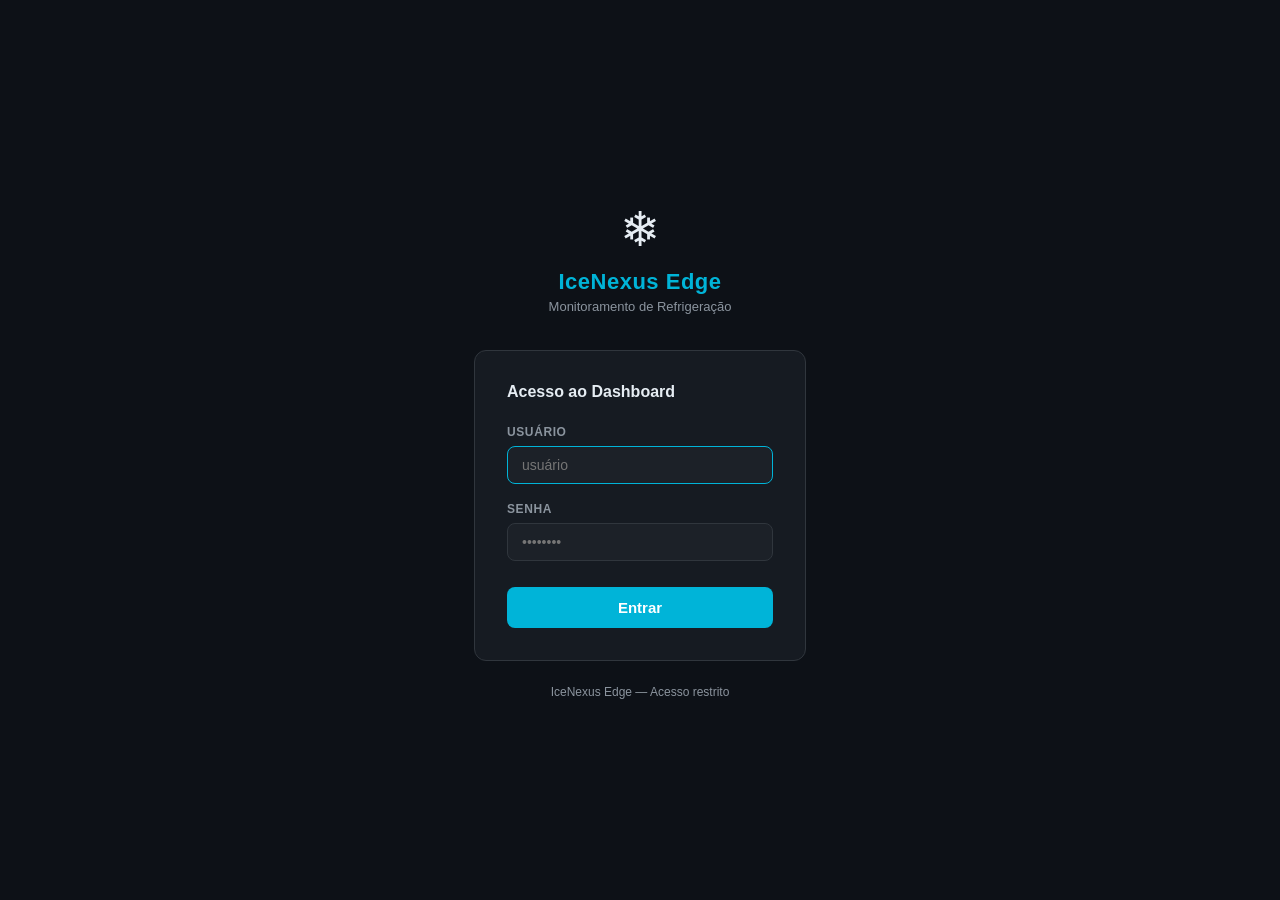
==== src/static/login.html @ 57adb3f8 "feat: autenticação com cookie assinado — perfis admin e viewer - src/auth.py: login/logout, cookie i" ====
<!DOCTYPE html>
<html lang="pt-BR">
<head>
<meta charset="UTF-8">
<meta name="viewport" content="width=device-width, initial-scale=1.0">
<title>IceNexus Edge — Login</title>
<style>
  :root {
    --bg:      #0d1117;
    --surface: #161b22;
    --card:    #1c2128;
    --border:  #30363d;
    --accent:  #00b4d8;
    --green:   #06d6a0;
    --red:     #ef476f;
    --text:    #e6edf3;
    --muted:   #8b949e;
    --radius:  12px;
  }
  * { box-sizing: border-box; margin: 0; padding: 0; }
  body {
    background: var(--bg); color: var(--text);
    font-family: 'Segoe UI', sans-serif;
    min-height: 100vh;
    display: flex; align-items: center; justify-content: center;
  }

  .login-wrap {
    width: 100%; max-width: 380px;
    padding: 0 24px;
  }

  .login-brand {
    text-align: center; margin-bottom: 36px;
  }
  .login-brand-icon { font-size: 48px; display: block; margin-bottom: 12px; }
  .login-brand-name {
    font-size: 22px; font-weight: 700;
    color: var(--accent); letter-spacing: .5px;
  }
  .login-brand-sub { font-size: 13px; color: var(--muted); margin-top: 4px; }

  .login-card {
    background: var(--surface);
    border: 1px solid var(--border);
    border-radius: var(--radius);
    padding: 32px;
  }

  .login-title {
    font-size: 16px; font-weight: 600; margin-bottom: 24px;
    color: var(--text);
  }

  .field { margin-bottom: 18px; }
  .field label {
    display: block; font-size: 12px; font-weight: 600;
    color: var(--muted); text-transform: uppercase;
    letter-spacing: .6px; margin-bottom: 7px;
  }
  .field input {
    width: 100%; padding: 10px 14px;
    background: var(--card); border: 1px solid var(--border);
    border-radius: 8px; color: var(--text);
    font-size: 14px; outline: none;
    transition: border-color .2s;
  }
  .field input:focus { border-color: var(--accent); }
  .field input.error { border-color: var(--red); }

  .btn-login {
    width: 100%; padding: 12px;
    background: var(--accent); color: #fff;
    border: none; border-radius: 8px;
    font-size: 15px; font-weight: 600;
    cursor: pointer; transition: opacity .2s;
    margin-top: 8px;
  }
  .btn-login:hover   { opacity: .88; }
  .btn-login:disabled { opacity: .5; cursor: not-allowed; }

  .login-error {
    margin-top: 16px; padding: 10px 14px;
    background: rgba(239,71,111,.12);
    border: 1px solid rgba(239,71,111,.35);
    border-radius: 8px; color: var(--red);
    font-size: 13px; text-align: center;
    display: none;
  }
  .login-error.show { display: block; }

  .login-footer {
    text-align: center; margin-top: 24px;
    font-size: 12px; color: var(--muted);
  }
</style>
</head>
<body>

<div class="login-wrap">
  <div class="login-brand">
    <span class="login-brand-icon">❄</span>
    <div class="login-brand-name">IceNexus Edge</div>
    <div class="login-brand-sub">Monitoramento de Refrigeração</div>
  </div>

  <div class="login-card">
    <div class="login-title">Acesso ao Dashboard</div>

    <div class="field">
      <label for="username">Usuário</label>
      <input type="text" id="username" autocomplete="username" placeholder="usuário" />
    </div>

    <div class="field">
      <label for="password">Senha</label>
      <input type="password" id="password" autocomplete="current-password" placeholder="••••••••" />
    </div>

    <button class="btn-login" id="btn-login">Entrar</button>
    <div class="login-error" id="login-error"></div>
  </div>

  <div class="login-footer">IceNexus Edge &mdash; Acesso restrito</div>
</div>

<script>
  const btnLogin  = document.getElementById('btn-login');
  const errBox    = document.getElementById('login-error');
  const inpUser   = document.getElementById('username');
  const inpPass   = document.getElementById('password');

  async function doLogin() {
    const username = inpUser.value.trim();
    const password = inpPass.value;
    if (!username || !password) {
      showError('Preencha usuário e senha.');
      return;
    }
    btnLogin.disabled = true;
    btnLogin.textContent = 'Aguarde...';
    errBox.classList.remove('show');

    try {
      const res = await fetch('/login', {
        method: 'POST',
        headers: { 'Content-Type': 'application/json' },
        body: JSON.stringify({ username, password }),
      });
      if (res.ok) {
        window.location.replace('/');
      } else {
        const data = await res.json().catch(() => ({}));
        showError(data.detail || 'Usuário ou senha incorretos.');
      }
    } catch {
      showError('Erro de conexão. Tente novamente.');
    } finally {
      btnLogin.disabled = false;
      btnLogin.textContent = 'Entrar';
    }
  }

  function showError(msg) {
    errBox.textContent = msg;
    errBox.classList.add('show');
    inpPass.value = '';
    inpPass.focus();
  }

  btnLogin.addEventListener('click', doLogin);
  [inpUser, inpPass].forEach(el =>
    el.addEventListener('keydown', e => { if (e.key === 'Enter') doLogin(); })
  );

  // Foca no campo usuário ao carregar
  inpUser.focus();
</script>
</body>
</html>
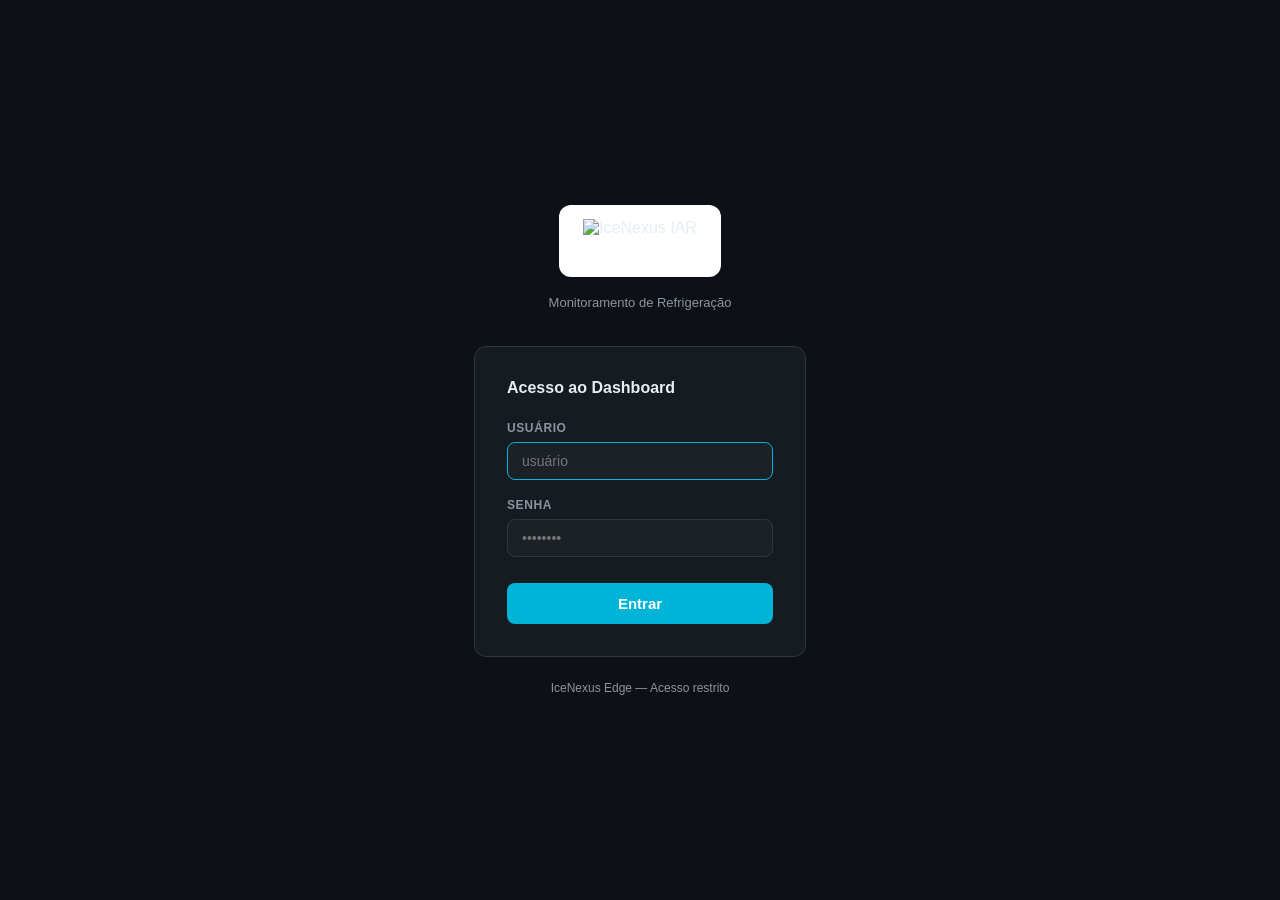
==== commit 1313309e: "feat: logo IceNexus IAR no header, loader e tela de login Co-Authored-By: Claude Fable 5 <noreply@an" ====
--- a/src/static/login.html
+++ b/src/static/login.html
@@ -99,8 +99,7 @@
 
 <div class="login-wrap">
   <div class="login-brand">
-    <span class="login-brand-icon">❄</span>
-    <div class="login-brand-name">IceNexus Edge</div>
+    <span style="display:inline-block;background:#fff;border-radius:12px;padding:14px 24px;margin-bottom:14px"><img src="/static/img/logo.png" alt="IceNexus IAR" style="height:44px;display:block"></span>
     <div class="login-brand-sub">Monitoramento de Refrigeração</div>
   </div>
 
